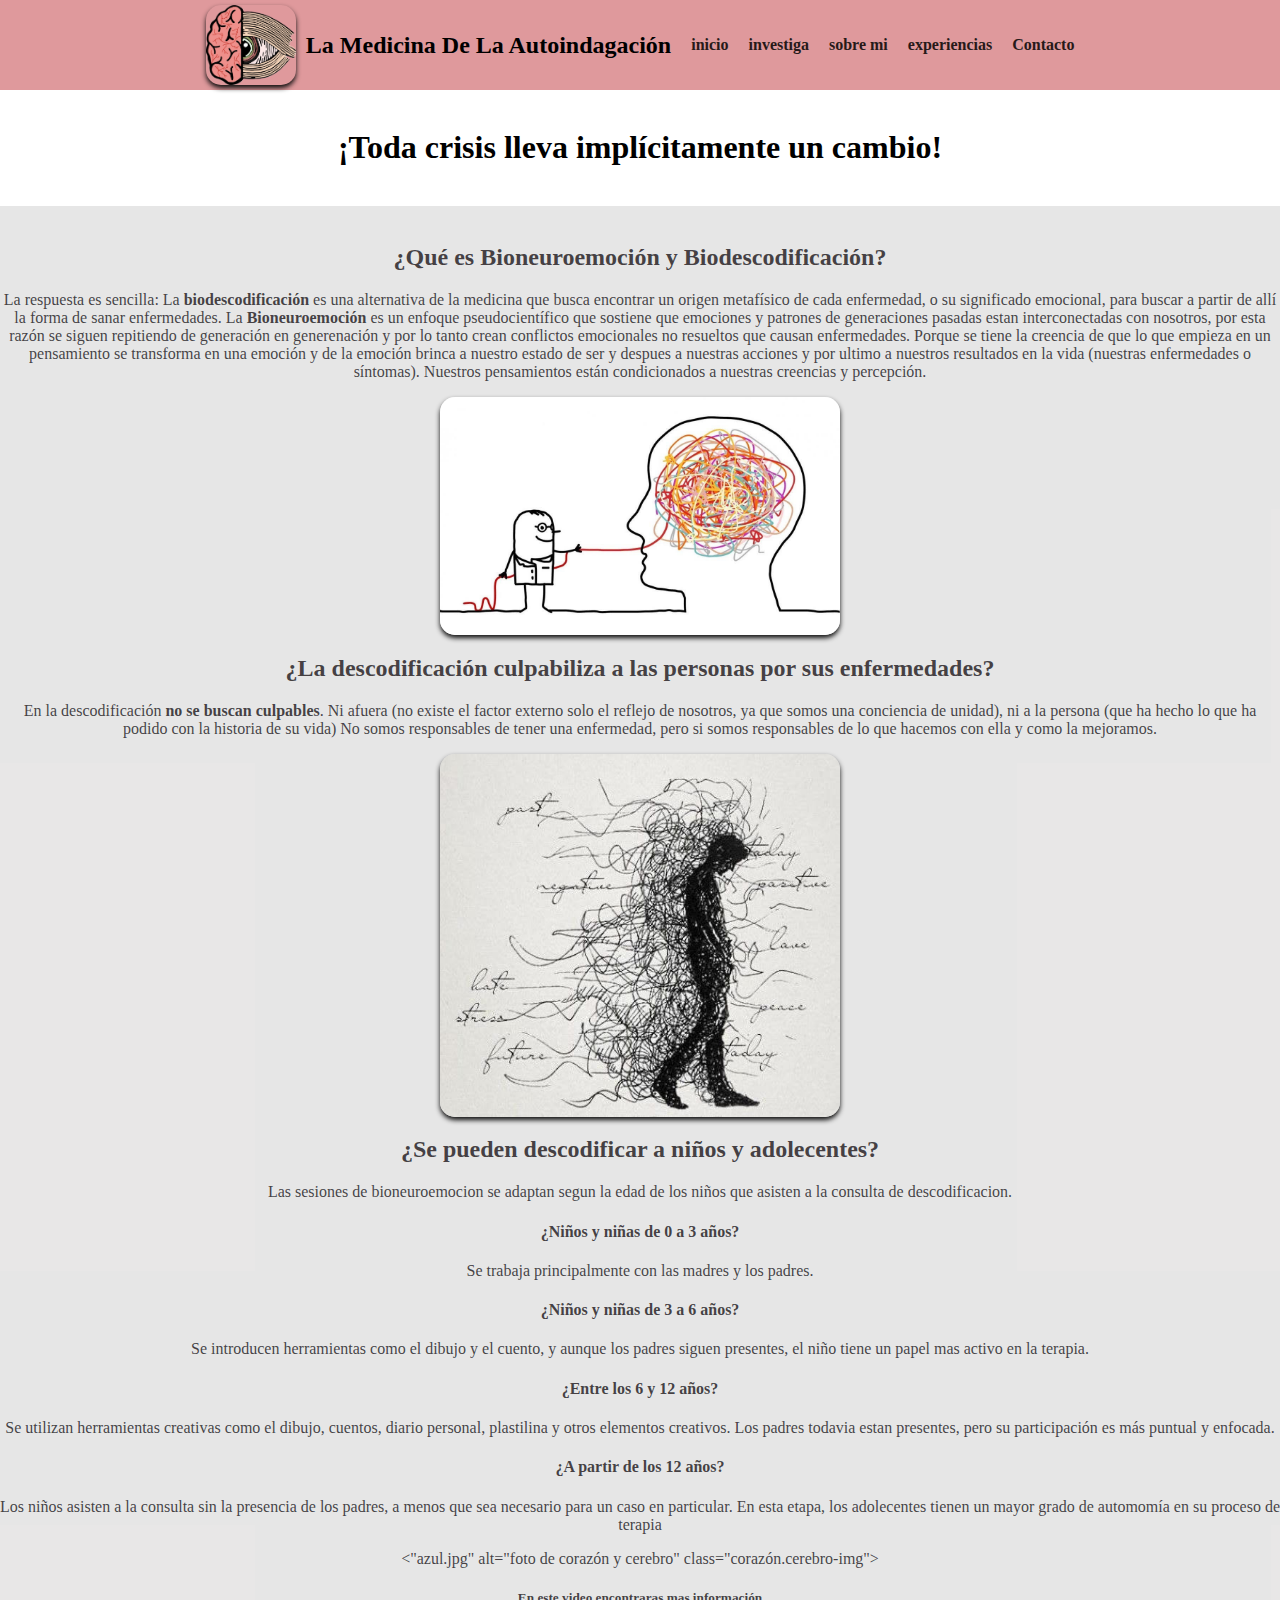
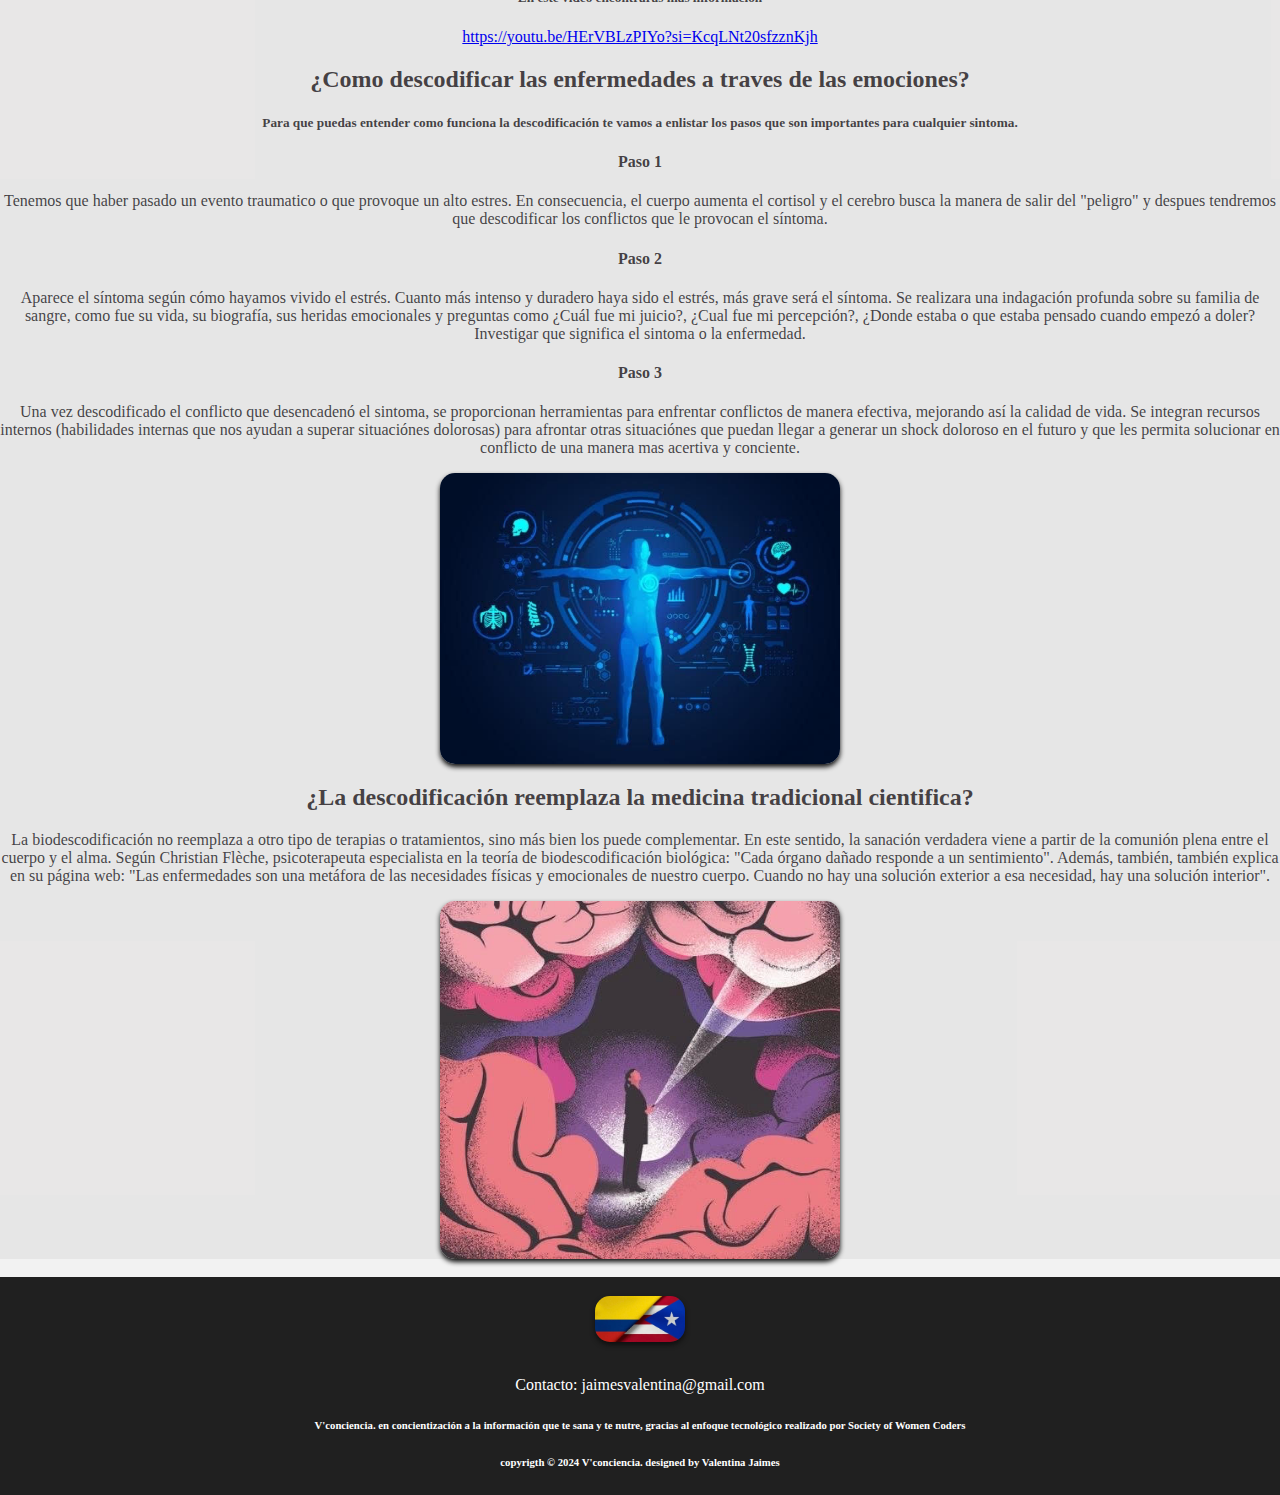
==== index.html @ dc4d4a96 "cambio de enlaces, cambio de nombres de archivos" ====
<!DOCTYPE html>
<html lang="en">
<head>
    <meta charset="UTF-8">
    <meta http-equiv="X-UA-Compatible" content="IE=edge">
    <meta name="viewport" content="width=device-width, initial-scale=1.0">
    <link rel="stylesheet" href="styles.css">
    <title>Bioneuroemoción-Biodescodificación</title>
</head>
<boby>

<header>

    <div class="content">
        <a href="#" class="logo">
          <img src="ojo.cerebro.png" alt="logo de la pagina web" class="logo-img">
        <div class="menu container">
                <label for="menu"></label>   
        </div>
    </a>
    </div> 
   <h2>La Medicina De La Autoindagación</h2>
<nav class="menu">
     <ul>
        <li><a href="index.html">inicio</a></li>
        <li><a href="investiga.html">investiga</a></li>
        <li><a href="sobre-mi.html">sobre mi</a></li>
        <li><a href="experiencias.html">experiencias</a></li>
        <li><a href="contacto.html">Contacto</a></li>
     </ul>
    </nav>
   </header>
   <center>
   <br>
   <h1>¡Toda crisis lleva implícitamente un cambio!</h1></center>
  <br>

   <main>
    <center>
        
 <main class="cuerpo">
<section id="¿Qué es?">
    <br>
<h2>¿Qué es Bioneuroemoción y Biodescodificación?</h2>
    
<p>La respuesta es sencilla: La <b>biodescodificación</b> es una alternativa de la medicina que busca encontrar un origen metafísico de cada enfermedad, o su significado emocional, para buscar a partir de allí la forma de sanar enfermedades. La <b>Bioneuroemoción</b> es un enfoque pseudocientífico que sostiene que emociones y patrones de generaciones pasadas estan interconectadas con nosotros, por esta razón se siguen repitiendo de generación en generenación y por lo tanto crean conflictos emocionales no resueltos que causan enfermedades. Porque se tiene la creencia de que lo que empieza en un pensamiento se transforma en una emoción y de la emoción brinca a nuestro estado de ser y despues a nuestras acciones y por ultimo a nuestros resultados en la vida (nuestras enfermedades o síntomas). Nuestros pensamientos están condicionados a nuestras creencias y percepción. </p>
<div class="cuerda">
<img src="cuerda.jpg" alt="foto de corazón y cerebro" class="corazón.cerebro-img">
</section></div>

    
<section id="culpabiliza">
<h2>¿La descodificación culpabiliza a las personas por sus enfermedades?</h2>
<p>En la descodificación <b>no se buscan culpables</b>. Ni afuera (no existe el factor externo solo el reflejo de nosotros, ya que somos una conciencia de unidad), ni a la persona (que ha hecho lo que ha podido con la historia de su vida) No somos responsables de tener una enfermedad, pero si somos responsables de lo que hacemos con ella y como la mejoramos.</p>
<div class="estres">
<img src="estres.jpg" alt="hombre triste" class="estres-img">
</section></div>

    
<section id="niños descodificación">
<h2>¿Se pueden descodificar a niños y adolecentes?</h2>
<p>Las sesiones de bioneuroemocion se adaptan segun la edad de los niños que asisten a la consulta de descodificacion.</p>
</section>

<section id="niños de 0 a 3">
<h4>¿Niños y niñas de 0 a 3 años?</h4><p>Se trabaja principalmente con las madres y los padres.</p>
</section>

<section id="niños de 3 a 6">
<p><h4>¿Niños y niñas de 3 a 6 años?</h4></p>
<p>Se introducen herramientas como el dibujo y el cuento, y aunque los padres siguen presentes, el niño tiene un papel mas activo en la terapia.</p>
</section>

<section id="niños de 6 a 12">
<h4>¿Entre los 6 y 12 años?</h4>
<p>Se utilizan herramientas creativas como el dibujo, cuentos, diario personal, plastilina y otros elementos creativos. Los padres todavia estan presentes, pero su participación es más puntual y enfocada.</p>
</section>

<section id="12 años">
<h4>¿A partir de los 12 años?</h4>
<p>Los niños asisten a la consulta sin la presencia de los padres, a menos que sea necesario para un caso en particular. En esta etapa, los adolecentes tienen un mayor grado de automomía en su proceso de terapia</p>
<"azul.jpg" alt="foto de corazón y cerebro" class="corazón.cerebro-img">
<h5>En este video encontraras mas información</h5>
<a href="https://youtu.be/HErVBLzPIYo?si=KcqLNt20sfzznKjh">https://youtu.be/HErVBLzPIYo?si=KcqLNt20sfzznKjh</a>

</section>

<section id="trabajar-las-enfermadas">
    <h2>¿Como descodificar las enfermedades a traves de las emociones?</h2>
    <p><h5>Para que puedas entender como funciona la descodificación te vamos a enlistar los pasos que son importantes para cualquier sintoma.</p></h5>

    
        <lo>
    <h4>Paso 1</h4>
    <p>Tenemos que haber pasado un evento traumatico o que provoque un alto estres. En consecuencia, el cuerpo aumenta el cortisol y el cerebro busca la manera de salir del "peligro" y despues tendremos que descodificar los conflictos que le provocan el síntoma.</p>

    <h4>Paso 2</h4>
    <p>Aparece el síntoma según cómo hayamos vivido el estrés. Cuanto más intenso y duradero haya sido el estrés, más grave será  el síntoma. Se realizara una indagación profunda sobre su familia de sangre, como fue su vida, su biografía, sus heridas emocionales y preguntas como ¿Cuál fue mi juicio?, ¿Cual fue mi percepción?, ¿Donde estaba o que estaba pensado cuando empezó a doler? Investigar que significa el sintoma o la enfermedad. </p>


    <h4>Paso 3</h4>
        <p>Una vez descodificado el conflicto que desencadenó el sintoma, se proporcionan herramientas para enfrentar conflictos de manera efectiva, mejorando así la calidad de vida. Se integran recursos internos (habilidades internas que nos ayudan a superar situaciónes dolorosas) para afrontar otras situaciónes que puedan llegar a generar un shock doloroso en el futuro y que les permita solucionar en conflicto de una manera mas acertiva y conciente.</p>
        </lo>
        </section>
        <div class="azul">
        <img src="azul.jpg" alt="hombre" class="hombre-img"></div>

        <section id="reemplaza">
            <h2>¿La descodificación reemplaza la medicina tradicional cientifica?</h2>  

            <p>La biodescodificación no reemplaza a otro tipo de terapias o tratamientos, sino más bien los puede complementar. En este sentido, la sanación verdadera viene a partir de la comunión plena entre el cuerpo y el alma. Según Christian Flèche, psicoterapeuta especialista en la teoría de biodescodificación biológica: "Cada órgano dañado responde a un sentimiento". Además, también, también explica en su página web: "Las enfermedades son una metáfora de las necesidades físicas y emocionales de nuestro cuerpo. Cuando no hay una solución exterior a esa necesidad, hay una solución interior".  </p>
            <div class="muje">
            <img src="muje.jpg" alt="mujer con una lampara" class="muje-img"></div>
            </main>
<br>
            <footer>
                <br>
                <div class="colopuer">
                    <img src="colopuer.jpg" alt="Bandera de Colombia y de Puerto Rico" class="colopuer.img"></div>
                <br>
                <p>Contacto: jaimesvalentina@gmail.com</p>
                <h6>V'conciencia. en concientización a la información que te sana y te nutre, gracias al enfoque tecnológico realizado por Society of Women Coders</h6>
                <h6>copyrigth © 2024 V'conciencia. designed by Valentina Jaimes</h6> 
            
               </footer>
    </center>
</section>
</boby>
</html>
---- styles.css ----
body{
    margin: 0;
    padding: 0;
    display: flex;
    flex-direction: column;
    position: absolute;
    padding-bottom: 3em;

}
nav ul{
    text-decoration: none;
    color: black;
    list-style: none;
    padding: 0;
    display: flex;
}
nav ul li{
    display: inline;
    margin-left: 20px;
    color: white;
}
nav ul li a{
    color: rgb(39, 25, 25);
    text-decoration: none;
    float: left;
    font-weight: 700;
}

header{
    display: flex;
    height: 70px;
    background-color: rgba(214, 124, 128, 0.781);
    justify-content: center;
    align-items: center;
    padding: 10px;
}

.logo{
    display: flex;
    align-items: left;
    
}

.logo img{
    height: 80px;
    margin-right: 10px;
    clip-path: circle(90%); 
}
content{
    min-height: 80px;
    display: flex;
    justify-content: center;
    align-items: center;
}
Main{
    font-family: Georgia, 'Times New Roman', Times, serif;
    color: rgba(34, 26, 30, 0.829);
    background-color: rgba(158, 154, 154, 0.13);}
    :window-inactive
    

main.cuerpo{
    text-align: center;
    font-size: larger;
    font-weight:400;
    width: 50%;
}


.cuerda {
    height: 200;
    margin-right: 300px;
    display: flex;
    align-items: center;
    width: 75vw;
    margin: auto;
    max-width: 8px;
    min-width: 400px;
    box-sizing: border-box;
}

.estres {
    height: 200;
    margin-right: 300px;
    display: flex;
    align-items: center;
    width: 75vw;
    margin: auto;
    max-width: 8px;
    min-width: 400px;
    box-sizing: border-box;
}

.azul {
    height: 200;
    margin-right: 300px;
    display: flex;
    align-items: center;
    width: 75vw;
    margin: auto;
    max-width: 8px;
    min-width: 400px;
    box-sizing: border-box;
}

.muje {
    height: 200;
    margin-right: 300px;
    display: flex;
    align-items: center;
    width: 75vw;
    margin: auto;
    max-width: 8px;
    min-width: 400px;
    box-sizing: border-box;
}








.angeles {
    height: 200;
    margin-right: 300px;
    display: flex;
    align-items: center;
    width: 75vw;
    margin: auto;
    max-width: 8px;
    min-width: 400px;
    box-sizing: border-box;
}

.enric {
    height: 200;
    margin-right: 300px;
    display: flex;
    align-items: center;
    width: 75vw;
    margin: auto;
    max-width: 8px;
    min-width: 400px;
    box-sizing: border-box;
}

.christian {
    height: 200;
    margin-right: 300px;
    display: flex;
    align-items: center;
    width: 75vw;
    margin: auto;
    max-width: 8px;
    min-width: 400px;
    box-sizing: border-box;
}

.ricardo {
    height: 200;
    margin-right: 300px;
    display: flex;
    align-items: center;
    width: 75vw;
    margin: auto;
    max-width: 8px;
    min-width: 400px;
    box-sizing: border-box;
}









.afrodita {
    margin: auto;
    width: 75vw;
    max-width: 80px;
    min-width: 250px;
    box-sizing: border-box;
    
    margin-right: px;
}

h1 {
    width: 100%;
    font-family: ;
}

img {
    width: 100%;
    border-radius: 15px;
    box-shadow: 0px 3px 5px rgb(15, 15, 15)
}





.isabel {
    height: 200;
    margin-right: 300px;
    display: flex;
    align-items: center;
    width: 90vw;
    margin: auto;
    max-width: 90px;
    min-width: 200px;
    box-sizing: border-box;
}

.enrique {
    height: 200;
    margin-right: 300px;
    display: flex;
    align-items: center;
    width: 90vw;
    margin: auto;
    max-width: 90px;
    min-width: 200px;
    box-sizing: border-box;
}

.maria {
    height: 200;
    margin-right: 300px;
    display: flex;
    align-items: center;
    width: 90vw;
    margin: auto;
    max-width: 90px;
    min-width: 200px;
    box-sizing: border-box;
}






form {
    display: flex;
    flex-direction: column;
    width: 300px;
    gap: 10px;
    padding: 50px;
    border: 5px solid #2e2929;
    border-radius: 23px;
    margin-bottom: 20px;
    background:  rgba(240, 126, 132, 0.842);
   }


input, textarea {
    padding: 15px;
    border: 1px solid rgb(0, 0, 0);
    border-radius: 30px;
    font-size: 13px;
    
}

button {
    background: rgba(29, 3, 16, 0.356);
    color: white;
    border: none;
    padding: 13px 70px;
    font-size: 19px;
    cursor: pointer;
    border-radius: 14px;

}

button:hover {
    background: #25251e;
}


footer{
    background: #202020;
    color: white;
    text-align: center;
    padding: 0.1em 0;
    position: absolute;
    width: 100vw;


}

.colopuer {
    height: 100;
    margin-right: 100px;
    display: flex;
    justify-content: center;
    width: 10vw;
    margin: auto;
    max-width: 90px;
    min-width: 90px;
    box-sizing: border-box;
    

}



body {
    margin: 0;
    position: relative;
    padding-bottom: 8em;
    min-height: 100vh;
}




display: inline;
    flex-direction: column;
    width: px;
    gap: 10px;
    padding: 80px;
    border-radius: 10px;

    margin-bottom: 10px 45px 76px 20px;
    text-align: center;
    height: 400px;
    unicode-bidi: isolate;
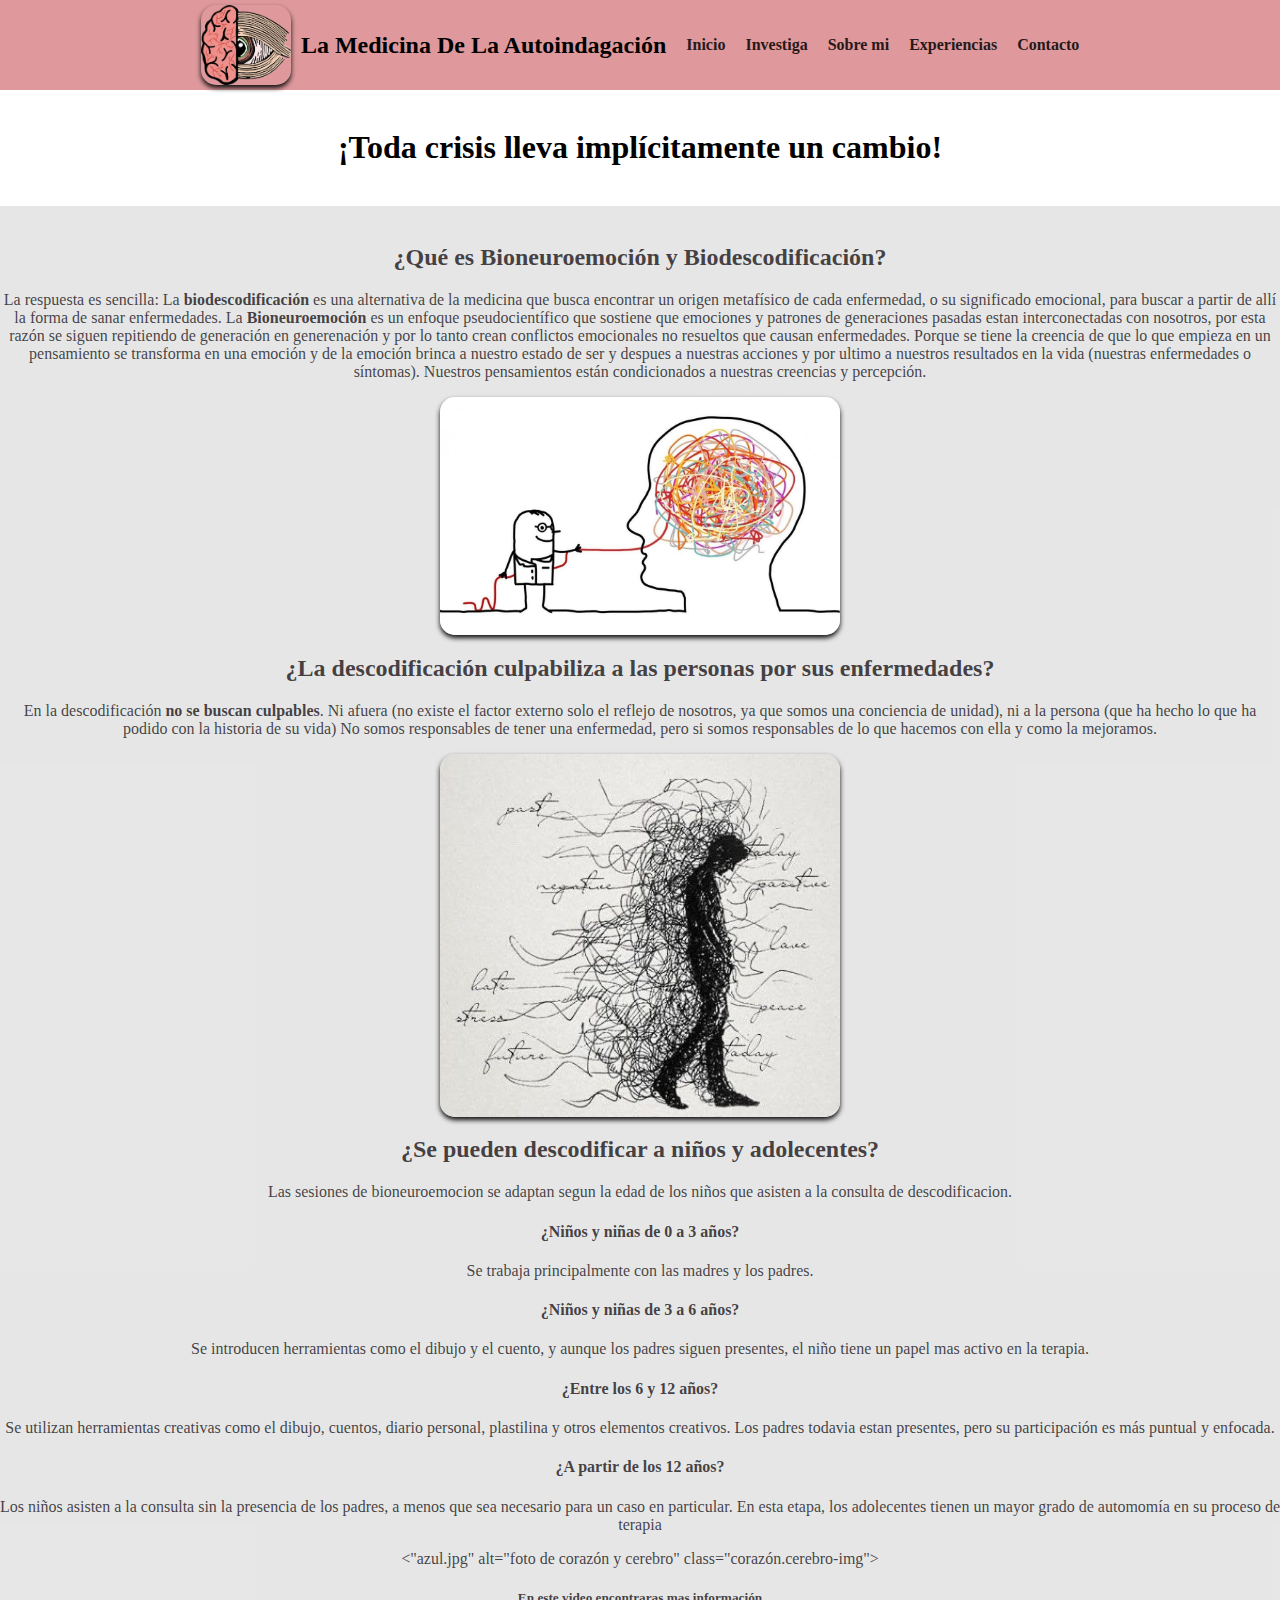
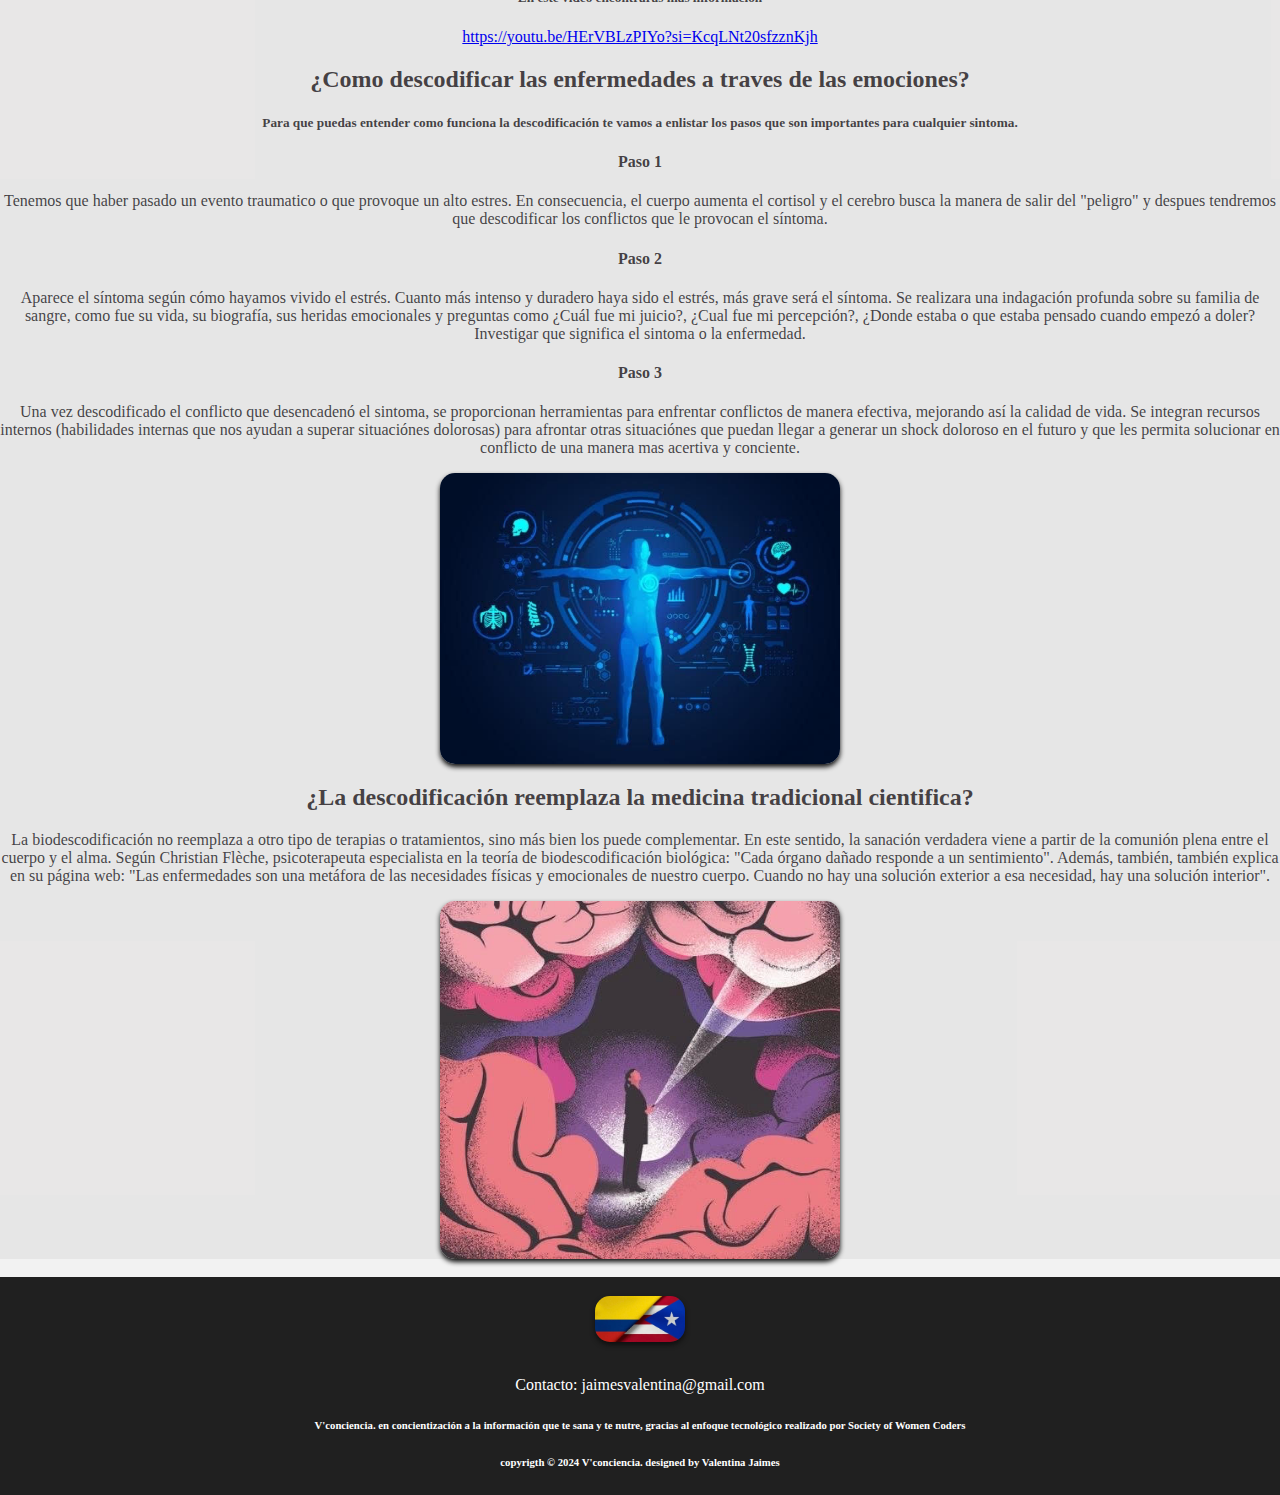
==== commit 84cc4306: "Corrigiendo mayusculas" ====
--- a/index.html
+++ b/index.html
@@ -21,11 +21,11 @@
     </div> 
    <h2>La Medicina De La Autoindagación</h2>
 <nav class="menu">
-     <ul>
-        <li><a href="index.html">inicio</a></li>
-        <li><a href="investiga.html">investiga</a></li>
-        <li><a href="sobre-mi.html">sobre mi</a></li>
-        <li><a href="experiencias.html">experiencias</a></li>
+    <ul>
+        <li><a href="index.html">Inicio</a></li>
+        <li><a href="investiga.html">Investiga</a></li>
+        <li><a href="sobre-mi.html">Sobre mi</a></li>
+        <li><a href="experiencias.html">Experiencias</a></li>
         <li><a href="contacto.html">Contacto</a></li>
      </ul>
     </nav>
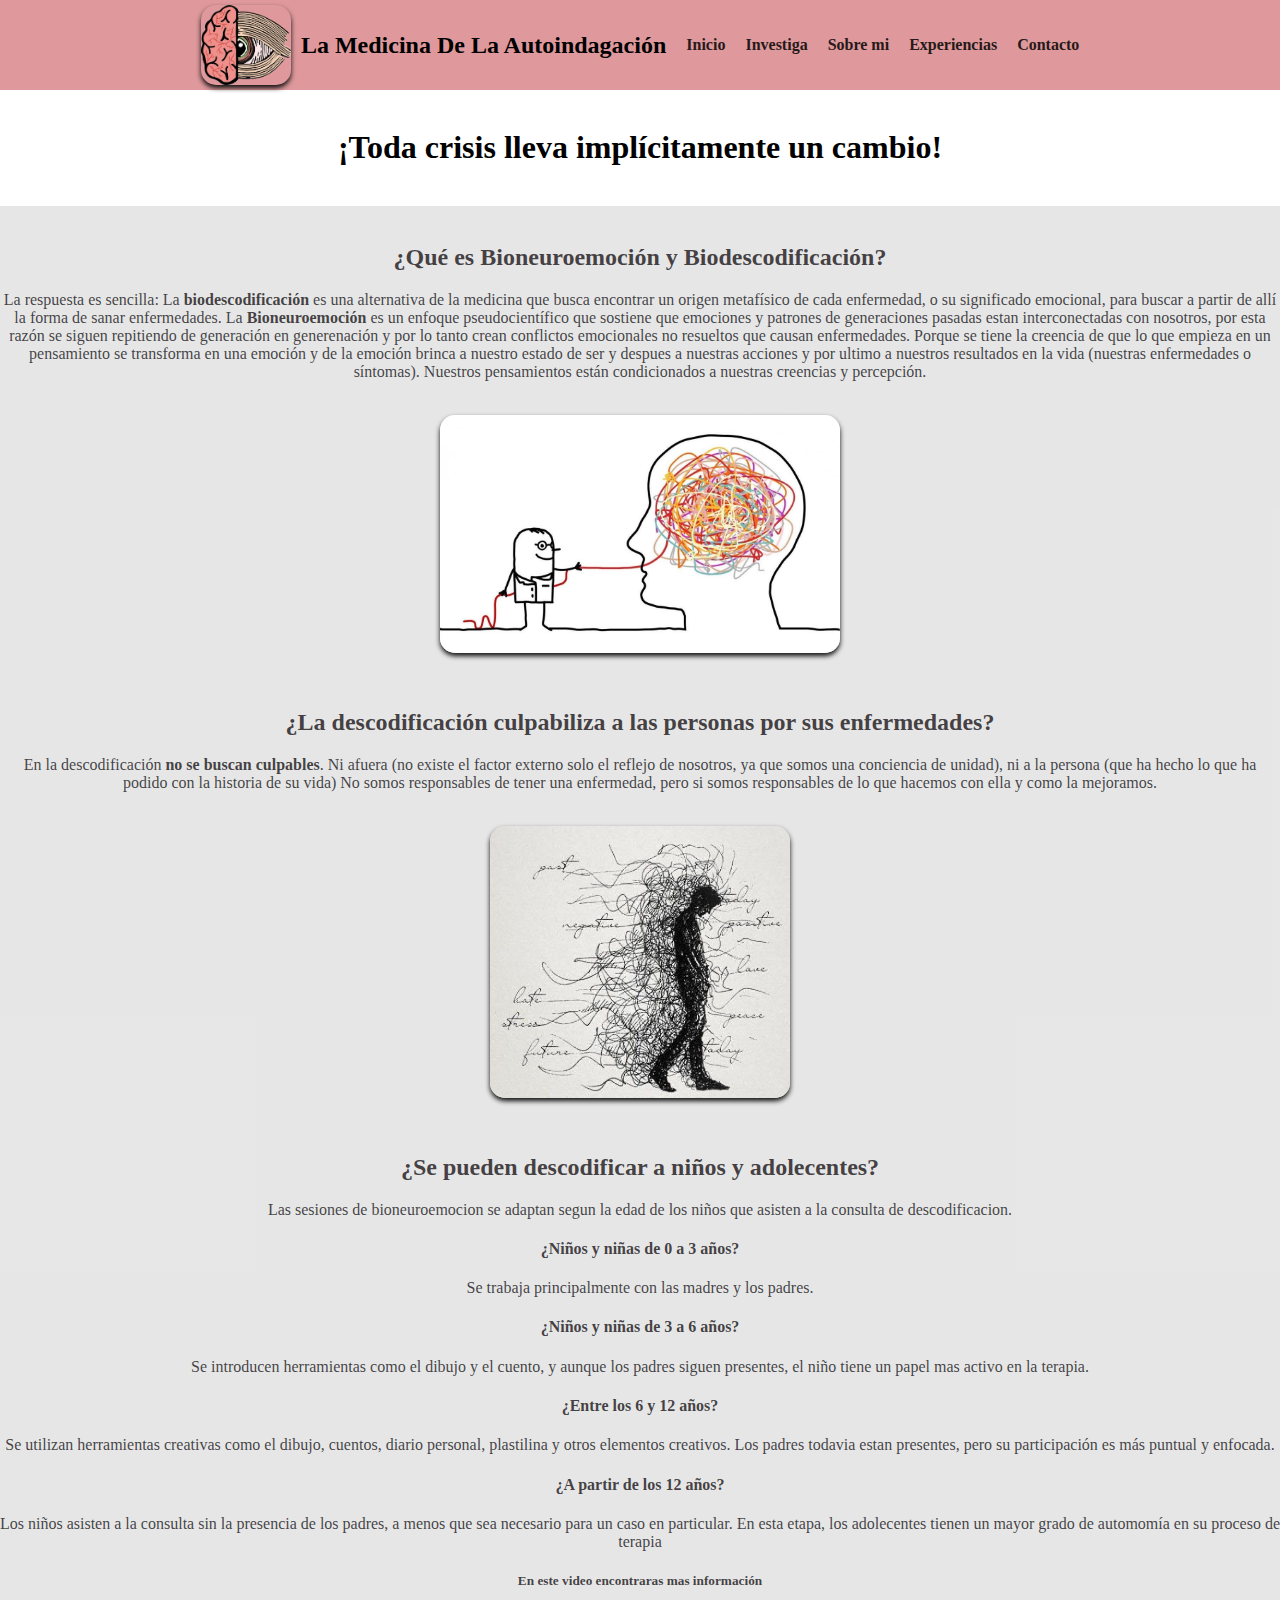
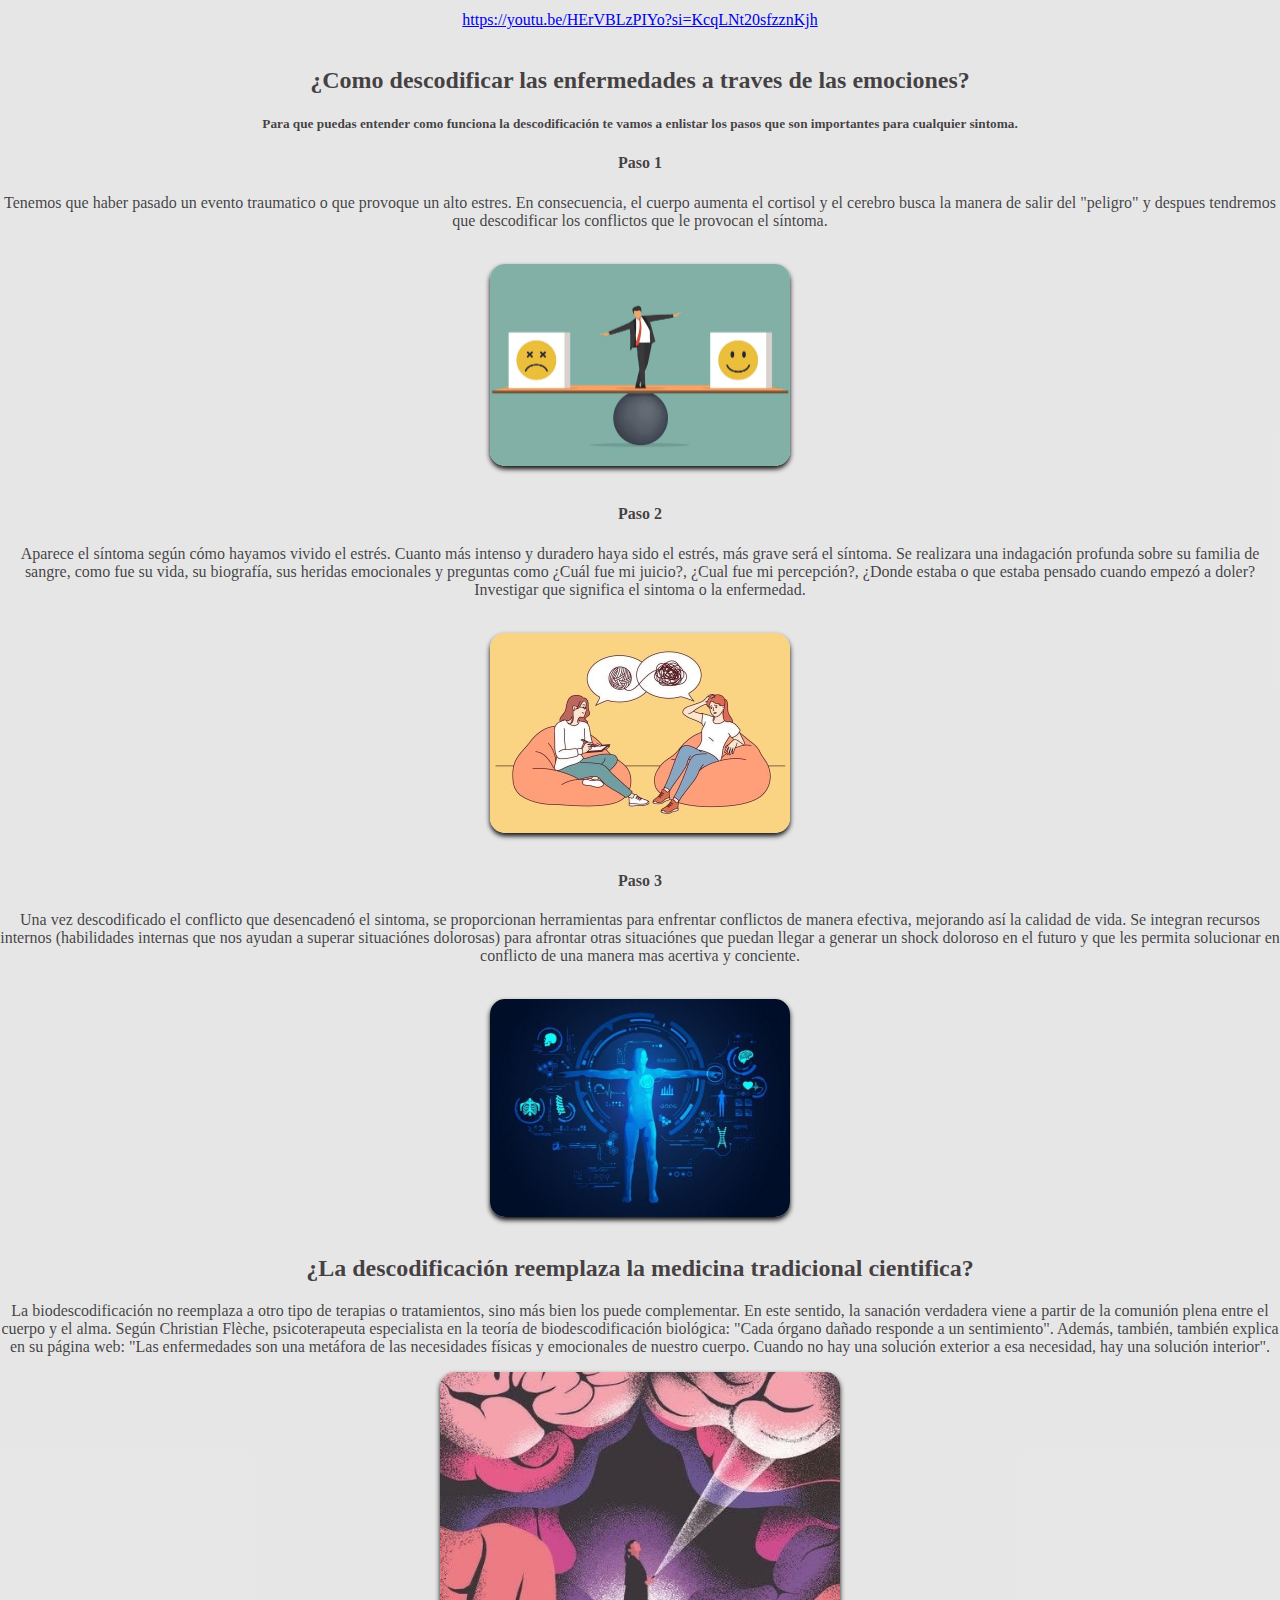
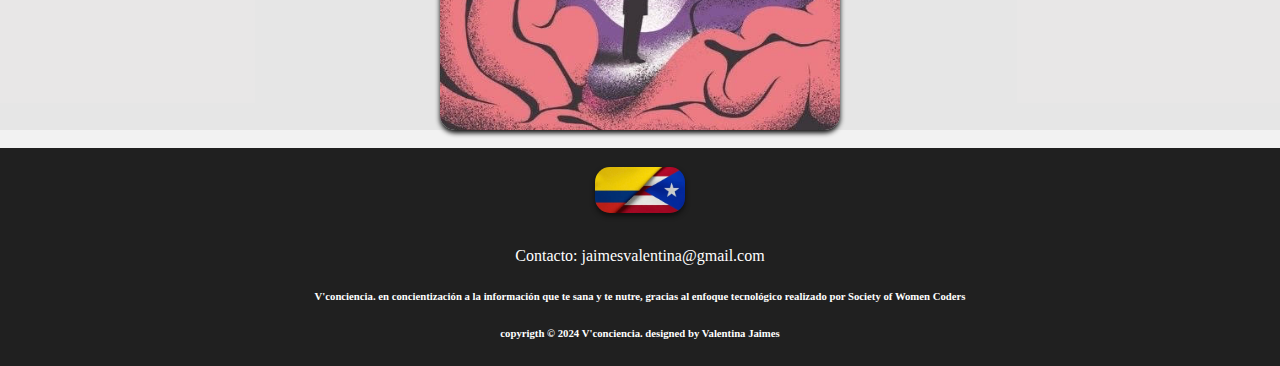
==== commit 2f83c4f1: "Cambiar parrafos, palabras, añadir fotos" ====
--- a/index.html
+++ b/index.html
@@ -43,18 +43,19 @@
     <br>
 <h2>¿Qué es Bioneuroemoción y Biodescodificación?</h2>
     
-<p>La respuesta es sencilla: La <b>biodescodificación</b> es una alternativa de la medicina que busca encontrar un origen metafísico de cada enfermedad, o su significado emocional, para buscar a partir de allí la forma de sanar enfermedades. La <b>Bioneuroemoción</b> es un enfoque pseudocientífico que sostiene que emociones y patrones de generaciones pasadas estan interconectadas con nosotros, por esta razón se siguen repitiendo de generación en generenación y por lo tanto crean conflictos emocionales no resueltos que causan enfermedades. Porque se tiene la creencia de que lo que empieza en un pensamiento se transforma en una emoción y de la emoción brinca a nuestro estado de ser y despues a nuestras acciones y por ultimo a nuestros resultados en la vida (nuestras enfermedades o síntomas). Nuestros pensamientos están condicionados a nuestras creencias y percepción. </p>
+<p>La respuesta es sencilla: La <b>biodescodificación</b> es una alternativa de la medicina que busca encontrar un origen metafísico de cada enfermedad, o su significado emocional, para buscar a partir de allí la forma de sanar enfermedades. La <b>Bioneuroemoción</b> es un enfoque pseudocientífico que sostiene que emociones y patrones de generaciones pasadas estan interconectadas con nosotros, por esta razón se siguen repitiendo de generación en generenación y por lo tanto crean conflictos emocionales no resueltos que causan enfermedades. Porque se tiene la creencia de que lo que empieza en un pensamiento se transforma en una emoción y de la emoción brinca a nuestro estado de ser y despues a nuestras acciones y por ultimo a nuestros resultados en la vida (nuestras enfermedades o síntomas). Nuestros pensamientos están condicionados a nuestras creencias y percepción. </p><br>
 <div class="cuerda">
 <img src="cuerda.jpg" alt="foto de corazón y cerebro" class="corazón.cerebro-img">
-</section></div>
+</section></div><br>
+<br>
 
     
 <section id="culpabiliza">
 <h2>¿La descodificación culpabiliza a las personas por sus enfermedades?</h2>
-<p>En la descodificación <b>no se buscan culpables</b>. Ni afuera (no existe el factor externo solo el reflejo de nosotros, ya que somos una conciencia de unidad), ni a la persona (que ha hecho lo que ha podido con la historia de su vida) No somos responsables de tener una enfermedad, pero si somos responsables de lo que hacemos con ella y como la mejoramos.</p>
+<p>En la descodificación <b>no se buscan culpables</b>. Ni afuera (no existe el factor externo solo el reflejo de nosotros, ya que somos una conciencia de unidad), ni a la persona (que ha hecho lo que ha podido con la historia de su vida) No somos responsables de tener una enfermedad, pero si somos responsables de lo que hacemos con ella y como la mejoramos.</p><br>
 <div class="estres">
 <img src="estres.jpg" alt="hombre triste" class="estres-img">
-</section></div>
+</section></div><br><br>
 
     
 <section id="niños descodificación">
@@ -79,9 +80,8 @@
 <section id="12 años">
 <h4>¿A partir de los 12 años?</h4>
 <p>Los niños asisten a la consulta sin la presencia de los padres, a menos que sea necesario para un caso en particular. En esta etapa, los adolecentes tienen un mayor grado de automomía en su proceso de terapia</p>
-<"azul.jpg" alt="foto de corazón y cerebro" class="corazón.cerebro-img">
 <h5>En este video encontraras mas información</h5>
-<a href="https://youtu.be/HErVBLzPIYo?si=KcqLNt20sfzznKjh">https://youtu.be/HErVBLzPIYo?si=KcqLNt20sfzznKjh</a>
+<a href="https://youtu.be/HErVBLzPIYo?si=KcqLNt20sfzznKjh">https://youtu.be/HErVBLzPIYo?si=KcqLNt20sfzznKjh</a><br><br>
 
 </section>
 
@@ -92,18 +92,22 @@
     
         <lo>
     <h4>Paso 1</h4>
-    <p>Tenemos que haber pasado un evento traumatico o que provoque un alto estres. En consecuencia, el cuerpo aumenta el cortisol y el cerebro busca la manera de salir del "peligro" y despues tendremos que descodificar los conflictos que le provocan el síntoma.</p>
+    <p>Tenemos que haber pasado un evento traumatico o que provoque un alto estres. En consecuencia, el cuerpo aumenta el cortisol y el cerebro busca la manera de salir del "peligro" y despues tendremos que descodificar los conflictos que le provocan el síntoma.</p><br>
+    <div class="azul">
+        <img src="happy.jpg" alt="hombre" class="hombre-img"></div><br>
 
     <h4>Paso 2</h4>
-    <p>Aparece el síntoma según cómo hayamos vivido el estrés. Cuanto más intenso y duradero haya sido el estrés, más grave será  el síntoma. Se realizara una indagación profunda sobre su familia de sangre, como fue su vida, su biografía, sus heridas emocionales y preguntas como ¿Cuál fue mi juicio?, ¿Cual fue mi percepción?, ¿Donde estaba o que estaba pensado cuando empezó a doler? Investigar que significa el sintoma o la enfermedad. </p>
+    <p>Aparece el síntoma según cómo hayamos vivido el estrés. Cuanto más intenso y duradero haya sido el estrés, más grave será  el síntoma. Se realizara una indagación profunda sobre su familia de sangre, como fue su vida, su biografía, sus heridas emocionales y preguntas como ¿Cuál fue mi juicio?, ¿Cual fue mi percepción?, ¿Donde estaba o que estaba pensado cuando empezó a doler? Investigar que significa el sintoma o la enfermedad. </p><br>
+    <div class="azul">
+        <img src="terapia.jpg" alt="terapia" class="terapia-img"></div><br>
 
 
     <h4>Paso 3</h4>
-        <p>Una vez descodificado el conflicto que desencadenó el sintoma, se proporcionan herramientas para enfrentar conflictos de manera efectiva, mejorando así la calidad de vida. Se integran recursos internos (habilidades internas que nos ayudan a superar situaciónes dolorosas) para afrontar otras situaciónes que puedan llegar a generar un shock doloroso en el futuro y que les permita solucionar en conflicto de una manera mas acertiva y conciente.</p>
+        <p>Una vez descodificado el conflicto que desencadenó el sintoma, se proporcionan herramientas para enfrentar conflictos de manera efectiva, mejorando así la calidad de vida. Se integran recursos internos (habilidades internas que nos ayudan a superar situaciónes dolorosas) para afrontar otras situaciónes que puedan llegar a generar un shock doloroso en el futuro y que les permita solucionar en conflicto de una manera mas acertiva y conciente.</p><br>
         </lo>
         </section>
         <div class="azul">
-        <img src="azul.jpg" alt="hombre" class="hombre-img"></div>
+        <img src="azul.jpg" alt="hombre" class="hombre-img"></div><br>
 
         <section id="reemplaza">
             <h2>¿La descodificación reemplaza la medicina tradicional cientifica?</h2>  
--- a/styles.css
+++ b/styles.css
@@ -87,10 +87,33 @@
     width: 75vw;
     margin: auto;
     max-width: 8px;
-    min-width: 400px;
-    box-sizing: border-box;
-}
-
+    min-width: 300px;
+    box-sizing: border-box;
+}
+
+.happy {
+    height: 200;
+    margin-right: 300px;
+    display: flex;
+    align-items: center;
+    width: 75vw;
+    margin: auto;
+    max-width: 8px;
+    min-width: 300px;
+    box-sizing: border-box;
+}
+
+.terapia {
+    height: 200;
+    margin-right: 300px;
+    display: flex;
+    align-items: center;
+    width: 75vw;
+    margin: auto;
+    max-width: 8px;
+    min-width: 300px;
+    box-sizing: border-box;
+}
 .azul {
     height: 200;
     margin-right: 300px;
@@ -99,7 +122,7 @@
     width: 75vw;
     margin: auto;
     max-width: 8px;
-    min-width: 400px;
+    min-width: 300px;
     box-sizing: border-box;
 }
 
